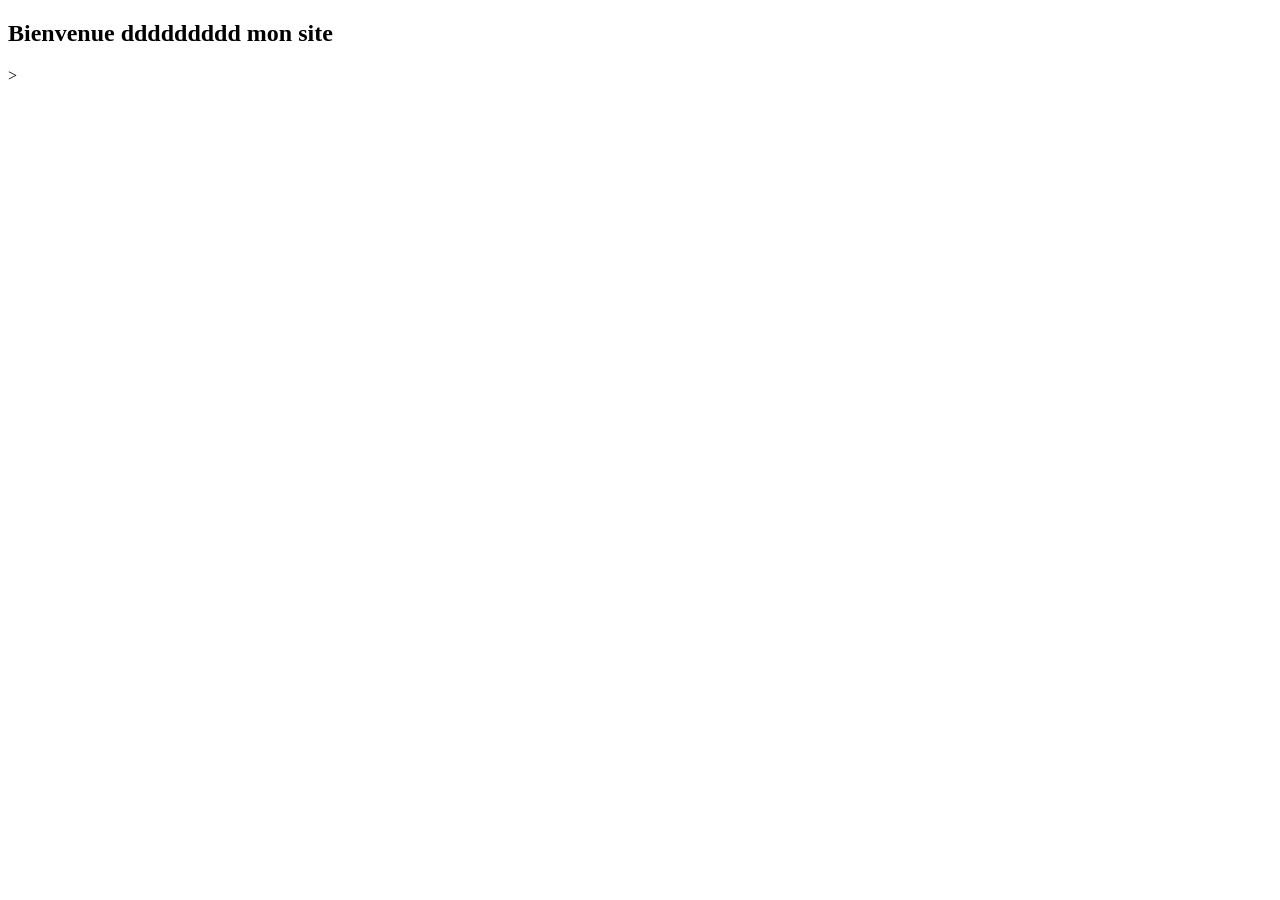
==== index.html @ bd6ba37a "dev tres tres important" ====
<!DOCTYPE html>
<html lang="fr">
  <head>
    <meta charset="UTF-8" />
    <meta name="viewport" content="width=device-width, initial-scale=1.0" />
    <meta name="description" content="Description de ma page" />
    <title>Mon Site</title>
    <link rel="stylesheet" href="css/style.css" />
  </head>
  <body>

    <header>
      <nav>
        <!-- Navigation -->
      </nav>
    </header>

    <main>
      <h2>Bienvenue ddddddddd mon site</h2>>
    </main>

    <footer>
      <!-- Pied de page -->
    </footer>

    <script src="js/script.js"></script>
  </body>
</html>
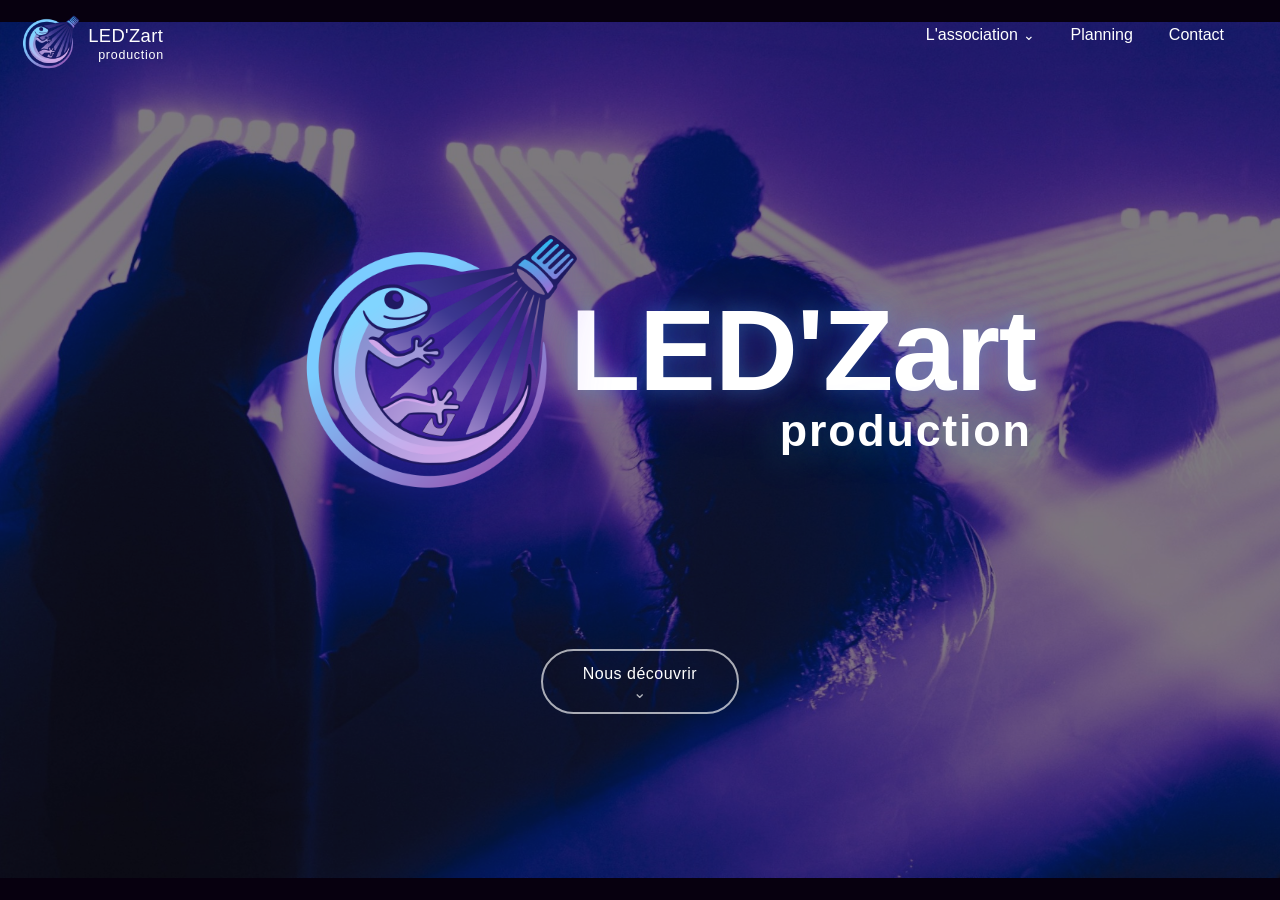
==== commit de635c02: "creation pages + formulaire contact" ====
--- a/index.html
+++ b/index.html
@@ -1,28 +1,83 @@
 <!DOCTYPE html>
 <html lang="fr">
-  <head>
-    <meta charset="UTF-8" />
-    <meta name="viewport" content="width=device-width, initial-scale=1.0" />
-    <meta name="description" content="Description de ma page" />
-    <title>Mon Site</title>
-    <link rel="stylesheet" href="css/style.css" />
-  </head>
-  <body>
+<head>
+  <meta charset="UTF-8" />
+  <meta name="viewport" content="width=device-width, initial-scale=1.0" />
+  <title>LED'Zart Production</title>
+  <link rel="stylesheet" href="css/style.css" />
+</head>
+<body class="page-accueil">
 
-    <header>
-      <nav>
-        <!-- Navigation -->
-      </nav>
-    </header>
+  <!-- NAVIGATION DESKTOP -->
+  <nav class="navbar" id="navbar">
+    <div class="nav-logo">
+      <a href="index.html">
+        <img src="assets/images/logo.png" alt="Logo LED'Zart" class="nav-logo-img" />
+        <span class="nav-logo-text">LED'Zart<br><span class="nav-logo-sub">production</span></span>
+      </a>
+    </div>
 
-    <main>
-      <h2>Bienvenue ddddddddd mon site</h2>>
-    </main>
+    <!-- Menu desktop -->
+    <ul class="nav-links">
+      <li class="nav-item has-dropdown">
+        <a href="#" class="nav-link" aria-haspopup="true" aria-expanded="false">
+          L'association <span class="nav-arrow">&#8964;</span>
+        </a>
+        <ul class="dropdown">
+          <li><a href="nous-decouvrir.html" class="dropdown-link">Nous découvrir</a></li>
+          <li><a href="#" class="dropdown-link">Nos réalisations</a></li>
+          <li><a href="#" class="dropdown-link">Rejoindre l'aventure</a></li>
+        </ul>
+      </li>
+      <li class="nav-item"><a href="#" class="nav-link">Planning</a></li>
+      <li class="nav-item"><a href="contact.html" class="nav-link">Contact</a></li>
+    </ul>
 
-    <footer>
-      <!-- Pied de page -->
-    </footer>
+    <!-- Burger (mobile uniquement) -->
+    <button class="burger" id="burgerBtn" aria-label="Ouvrir le menu" aria-expanded="false">
+      <span></span><span></span><span></span>
+    </button>
+  </nav>
 
-    <script src="js/script.js"></script>
-  </body>
+  <!-- DRAWER MOBILE -->
+  <div class="drawer-overlay" id="drawerOverlay"></div>
+  <nav class="nav-drawer" id="navDrawer" aria-label="Menu mobile">
+    <ul>
+      <li class="drawer-item has-submenu">
+        <a href="#" class="drawer-link" id="drawerAssoc">
+          L'association <span class="drawer-arrow">&#8964;</span>
+        </a>
+        <ul class="drawer-submenu">
+          <li><a href="nous-decouvrir.html" class="drawer-submenu-link">Nous découvrir</a></li>
+          <li><a href="#" class="drawer-submenu-link">Nos réalisations</a></li>
+          <li><a href="#" class="drawer-submenu-link">Rejoindre l'aventure</a></li>
+        </ul>
+      </li>
+      <li class="drawer-item"><a href="#" class="drawer-link">Planning</a></li>
+      <li class="drawer-item"><a href="contact.html" class="drawer-link">Contact</a></li>
+    </ul>
+  </nav>
+
+  <!-- HERO -->
+  <section class="hero">
+    <div class="hero-bg"><div class="hero-overlay"></div></div>
+    <div class="hero-content">
+      <div class="hero-logo-block">
+        <img src="assets/images/logo.png" alt="Logo LED'Zart" class="hero-logo-img" />
+        <div class="hero-logo-text">
+          <span class="hero-title">LED'Zart</span>
+          <span class="hero-subtitle">production</span>
+        </div>
+      </div>
+    </div>
+    <div class="hero-cta">
+      <a href="nous-decouvrir.html" class="btn-decouvrir" id="btnDecouvrir">
+        Nous découvrir
+        <span class="btn-arrow">&#8964;</span>
+      </a>
+    </div>
+  </section>
+
+  <script src="js/main.js"></script>
+</body>
 </html>
--- a/css/style.css
+++ b/css/style.css
@@ -0,0 +1,765 @@
+/* ============================================================
+   LED'ZART PRODUCTION – style.css
+   ============================================================ */
+
+/* ---------- POLICE PERSONNALISÉE ---------- */
+@font-face {
+  font-family: 'SugoDisplay';
+  src: url('../assets/police/sugo_pro_display/SugoProDisplay-Regular.otf') format('opentype'),
+       url('../assets/police/sugo_pro_display/SugoProDisplay-Regular.ttf') format('truetype');
+  font-weight: 400;
+  font-style: normal;
+}
+@font-face {
+  font-family: 'SugoDisplay';
+  src: url('../assets/police/sugo_pro_display/SugoProDisplay-Bold.otf') format('opentype'),
+       url('../assets/police/sugo_pro_display/SugoProDisplay-Bold.ttf') format('truetype');
+  font-weight: 700;
+  font-style: normal;
+}
+
+/* ---------- VARIABLES ---------- */
+:root {
+  --clr-bg:        #0a0010;
+  --clr-surface:   rgba(10, 0, 25, 0.82);
+  --clr-purple:    #7b2fff;
+  --clr-purple-lt: #a259ff;
+  --clr-cyan:      #38d1ff;
+  --clr-white:     #ffffff;
+  --clr-white-70:  rgba(255,255,255,0.70);
+  --clr-white-40:  rgba(255,255,255,0.40);
+
+  --nav-h:         70px;
+  --font-display:  'SugoDisplay', 'Impact', sans-serif;
+  --font-body:     'Segoe UI', 'Helvetica Neue', Arial, sans-serif;
+
+  --transition-fast: 0.22s ease;
+  --transition-mid:  0.38s cubic-bezier(.4,0,.2,1);
+}
+
+/* ---------- RESET DE BASE ---------- */
+*, *::before, *::after { box-sizing: border-box; margin: 0; padding: 0; }
+html {
+  scroll-behavior: smooth;
+  overflow-x: hidden;
+  width: 100%;
+}
+body {
+  font-family: var(--font-body);
+  background: var(--clr-bg);
+  color: var(--clr-white);
+  overflow-x: hidden;
+  width: 100%;
+}
+a { text-decoration: none; color: inherit; }
+ul { list-style: none; }
+img { display: block; max-width: 100%; }
+
+/* ============================================================
+   NAVIGATION
+   ============================================================ */
+.navbar {
+  position: fixed;
+  top: 0; left: 0; right: 0;
+  z-index: 1000;
+  height: var(--nav-h);
+  display: flex;
+  align-items: center;
+  justify-content: space-between;
+  padding: 0 2.5rem;
+  background: transparent;
+  transition: background var(--transition-mid);
+}
+
+/* Navbar avec fond (pages intérieures) */
+/* .navbar.navbar-solid {
+  background: rgba(6, 0, 18, 0.92);
+  backdrop-filter: blur(12px);
+  border-bottom: 1px solid rgba(123, 47, 255, 0.18);
+} */
+
+/* ---------- LOGO NAV ---------- */
+.nav-logo a {
+  display: flex;
+  align-items: center;
+  gap: 0.20rem;
+  margin-left: -30px;
+  margin-top: 20px;
+}
+.nav-logo-img {
+  width: 5rem;
+  object-fit: contain;
+}
+.nav-logo-text {
+  font-family: var(--font-display);
+  font-size: 1.15rem;
+  line-height: 0.9;
+  color: var(--clr-white);
+  letter-spacing: 0.02em;
+  margin-left: -5px;
+}
+.nav-logo-sub {
+  font-size: 0.78rem;
+  font-weight: 400;
+  color: var(--clr-white);
+  letter-spacing: 0.06em;
+  margin-left: 10px;
+}
+
+/* ---------- LIENS NAV (desktop) ---------- */
+.nav-links {
+  display: flex;
+  align-items: center;
+  gap: 0.25rem;
+}
+
+.nav-item {
+  position: relative;
+}
+
+.nav-link {
+  display: flex;
+  align-items: center;
+  gap: 0.3rem;
+  padding: 0.5rem 1rem;
+  font-size: 1rem;
+  font-weight: 500;
+  color: var(--clr-white);
+  border-radius: 6px;
+  transition: color var(--transition-fast), background var(--transition-fast);
+  white-space: nowrap;
+  cursor: pointer;
+}
+.nav-link:hover,
+.nav-item.open > .nav-link {
+  color: var(--clr-white);
+  background: rgba(255,255,255,0.07);
+}
+
+.nav-arrow {
+  font-size: 0.85em;
+  transition: transform var(--transition-fast);
+  display: inline-block;
+}
+.nav-item.open .nav-arrow {
+  transform: rotate(180deg);
+}
+
+/* ---------- DROPDOWN (desktop) ---------- */
+.dropdown {
+  position: absolute;
+  top: calc(100% + 2px);
+  right: 0;
+  min-width: 210px;
+  background: rgba(8, 2, 24, 0.92);
+  backdrop-filter: blur(16px);
+  border-radius: 8px;
+  padding: 0.5rem 0;
+  opacity: 0;
+  pointer-events: none;
+  transform: translateY(-6px);
+  transition: opacity var(--transition-mid), transform var(--transition-mid);
+}
+.nav-item.open .dropdown {
+  opacity: 1;
+  pointer-events: all;
+  transform: translateY(0);
+}
+.dropdown-link {
+  display: block;
+  padding: 0.65rem 1.4rem;
+  font-size: 0.97rem;
+  font-weight: 400;
+  color: var(--clr-white-70);
+  transition: color var(--transition-fast), font-weight var(--transition-fast), background var(--transition-fast);
+  white-space: nowrap;
+}
+.dropdown-link:hover,
+.dropdown-link.active {
+  color: var(--clr-white);
+  font-weight: 700;
+  background: rgba(255,255,255,0.05);
+}
+
+/* ---------- BURGER BUTTON (masqué desktop) ---------- */
+.burger {
+  display: none;
+  flex-direction: column;
+  justify-content: center;
+  gap: 5px;
+  width: 36px;
+  height: 36px;
+  cursor: pointer;
+  background: none;
+  border: none;
+  padding: 4px;
+  z-index: 1100;
+}
+.burger span {
+  display: block;
+  width: 100%;
+  height: 2px;
+  background: var(--clr-white);
+  border-radius: 2px;
+  transition: transform 0.35s cubic-bezier(.4,0,.2,1),
+              opacity 0.25s ease,
+              width 0.25s ease;
+  transform-origin: center;
+}
+/* Croix quand ouvert */
+.burger.open span:nth-child(1) { transform: translateY(7px) rotate(45deg); }
+.burger.open span:nth-child(2) { opacity: 0; width: 0; }
+.burger.open span:nth-child(3) { transform: translateY(-7px) rotate(-45deg); }
+
+/* ---------- DRAWER MOBILE ---------- */
+.nav-drawer {
+  position: fixed;
+  top: 0; right: 0;
+  width: min(75vw, 300px);
+  height: 100vh;
+  background: rgba(6, 0, 20, 0.97);
+  backdrop-filter: blur(20px);
+  z-index: 1050;
+  transform: translateX(100%);
+  transition: transform 0.4s cubic-bezier(.4,0,.2,1);
+  display: flex;
+  flex-direction: column;
+  padding: calc(var(--nav-h) + 1.5rem) 0 2rem;
+  overflow-y: auto;
+}
+.nav-drawer.open {
+  transform: translateX(0);
+}
+
+/* Overlay sombre derrière le drawer */
+.drawer-overlay {
+  position: fixed;
+  inset: 0;
+  background: rgba(0,0,0,0.55);
+  z-index: 1040;
+  opacity: 0;
+  pointer-events: none;
+  transition: opacity 0.4s ease;
+}
+.drawer-overlay.open {
+  opacity: 1;
+  pointer-events: all;
+}
+
+/* Items dans le drawer */
+.drawer-item {
+  border-bottom: 1px solid rgba(255,255,255,0.07);
+}
+.drawer-link {
+  display: flex;
+  align-items: center;
+  justify-content: space-between;
+  padding: 1rem 1.8rem;
+  font-size: 1.05rem;
+  font-weight: 500;
+  color: var(--clr-white);
+  cursor: pointer;
+  transition: background var(--transition-fast), color var(--transition-fast);
+}
+.drawer-link:hover {
+  background: rgba(255,255,255,0.05);
+  color: var(--clr-purple-lt);
+}
+.drawer-arrow {
+  font-size: 0.85em;
+  transition: transform var(--transition-fast);
+  display: inline-block;
+}
+.drawer-item.open .drawer-arrow {
+  transform: rotate(180deg);
+}
+
+/* Sous-menu dans le drawer */
+.drawer-submenu {
+  max-height: 0;
+  overflow: hidden;
+  transition: max-height 0.35s cubic-bezier(.4,0,.2,1);
+  background: rgba(255,255,255,0.03);
+}
+.drawer-item.open .drawer-submenu {
+  max-height: 300px;
+}
+.drawer-submenu-link {
+  display: block;
+  padding: 0.75rem 1.8rem 0.75rem 2.8rem;
+  font-size: 0.95rem;
+  color: var(--clr-white-70);
+  transition: color var(--transition-fast), background var(--transition-fast);
+}
+.drawer-submenu-link:hover,
+.drawer-submenu-link.active {
+  color: var(--clr-white);
+  background: rgba(255,255,255,0.04);
+  font-weight: 700;
+}
+
+
+
+/* ============================================================
+   PAGE ACCUEIL - HERO
+   ============================================================ */
+.page-accueil {
+  overflow: hidden;
+}
+
+.hero {
+  position: relative;
+  width: 100%;
+  min-height: 100vh;
+  height: 100vh;
+  display: flex;
+  flex-direction: column;
+  align-items: center;
+  justify-content: center;
+}
+
+@supports (height: 100svh) {
+  .hero { height: 100svh; }
+}
+
+.hero-bg {
+  position: absolute;
+  top: 0; left: 0;
+  width: 100%;
+  height: 100%;
+  background: url('../assets/images/ledzart_lumiere_violette.jpg') center center / 100% auto no-repeat;
+  z-index: 0;
+}
+.hero-overlay {
+  position: absolute;
+  top: 0; left: 0;
+  width: 100%;
+  height: 100%;
+  background: rgba(5, 0, 15, 0.52);
+}
+
+/* ---------- HERO CONTENT ---------- */
+.hero-content {
+  position: relative;
+  z-index: 1;
+  display: flex;
+  align-items: center;
+  justify-content: center;
+  gap: 2.5rem;
+  padding: 0 2rem;
+  margin-top: calc(var(--nav-h) * -0.5);
+}
+
+.hero-logo-block {
+  display: flex;
+  align-items: center;
+  gap: 2rem;
+}
+
+.hero-logo-img {
+  width: clamp(100px, 30vw, 800px);
+  height: auto;
+  filter: drop-shadow(0 0 32px rgba(123, 47, 255, 0.45));
+  animation: floatLogo 5s ease-in-out infinite;
+}
+
+@keyframes floatLogo {
+  0%, 100% { transform: translateY(0); }
+  50%       { transform: translateY(-10px); }
+}
+
+.hero-logo-text {
+  display: flex;
+  flex-direction: column;
+  margin-left: -90px;
+}
+.hero-title {
+  font-family: var(--font-display);
+  font-size: clamp(3.5rem, 9vw, 9rem);
+  font-weight: 700;
+  color: var(--clr-white);
+  line-height: 0.95;
+  letter-spacing: -0.01em;
+  text-shadow: 0 0 60px rgba(123, 47, 255, 0.5), 0 0 20px rgba(56, 209, 255, 0.3);
+}
+.hero-subtitle {
+  font-family: var(--font-display);
+  font-size: clamp(1.4rem, 3.5vw, 3.6rem);
+  font-weight: 700;
+  color: var(--clr-white);
+  letter-spacing: 0.04em;
+  text-align: right;
+  padding-right: 0.1em;
+  text-shadow: 0 0 40px rgba(56, 209, 255, 0.4);
+}
+
+/* ---------- BOUTON NOUS DECOUVRIR ---------- */
+.hero-cta {
+  position: relative;
+  z-index: 1;
+  margin-top: 3rem;
+}
+
+.btn-decouvrir {
+  display: inline-flex;
+  flex-direction: column;
+  align-items: center;
+  gap: 0.15rem;
+  padding: 0.85rem 2.5rem 0.7rem;
+  border: 2px solid rgba(255,255,255,0.65);
+  border-radius: 999px;
+  font-size: 1rem;
+  font-weight: 400;
+  color: var(--clr-white);
+  background: transparent;
+  cursor: pointer;
+  letter-spacing: 0.03em;
+  transition:
+    border-color var(--transition-fast),
+    font-weight var(--transition-fast),
+    box-shadow var(--transition-fast),
+    background var(--transition-fast);
+}
+.btn-decouvrir .btn-arrow {
+  font-size: 1rem;
+  line-height: 1;
+  opacity: 0.7;
+  transition: transform var(--transition-fast);
+}
+.btn-decouvrir:hover {
+  font-weight: 700;
+  border-color: var(--clr-white);
+  border-width: 2.5px;
+  box-shadow: 0 0 18px rgba(255,255,255,0.18), 0 0 6px rgba(123, 47, 255, 0.4);
+  background: rgba(255,255,255,0.04);
+}
+.btn-decouvrir:hover .btn-arrow {
+  transform: translateY(3px);
+}
+
+/* ============================================================
+   TRANSITION GLISSEMENT BAS -> HAUT
+   ============================================================ */
+.transition-curtain {
+  position: fixed;
+  inset: 0;
+  background: var(--clr-bg);
+  z-index: 9999;
+  transform: translateY(100%);
+  transition: transform 0.55s cubic-bezier(.7,0,.2,1);
+  pointer-events: none;
+}
+.transition-curtain.slide-up {
+  transform: translateY(0);
+}
+
+.page-enter {
+  animation: pageSlideIn 0.55s cubic-bezier(.4,0,.2,1) both;
+}
+@keyframes pageSlideIn {
+  from { transform: translateY(40px); opacity: 0; }
+  to   { transform: translateY(0);    opacity: 1; }
+}
+
+/* ============================================================
+   PAGE NOUS DECOUVRIR
+   ============================================================ */
+.page-nous-decouvrir {
+  min-height: 100vh;
+  overflow-x: hidden;
+}
+
+.nd-main {
+  position: relative;
+  min-height: 100vh;
+  padding-top: var(--nav-h);
+}
+
+.nd-bg {
+  position: fixed;
+  inset: 0;
+  background: url('../assets/images/ledzart_lumiere_violette.jpg') center bottom / cover no-repeat;
+  z-index: -1;
+}
+.nd-overlay {
+  position: absolute;
+  inset: 0;
+  background: rgba(4, 0, 16, 0.78);
+}
+
+.nd-container {
+  display: flex;
+  align-items: center;
+  justify-content: space-between;
+  gap: 3rem;
+  min-height: calc(100vh - var(--nav-h));
+  padding: 3rem 5vw 3rem 5vw;
+  max-width: 1400px;
+  margin: 0 auto;
+}
+
+/* ---------- PHOTOS GAUCHE ---------- */
+.nd-photos {
+  position: relative;
+  flex: 0 0 auto;
+  width: clamp(280px, 40vw, 560px);
+  height: clamp(320px, 45vw, 520px);
+}
+.nd-photo {
+  position: absolute;
+  border-radius: 6px;
+  overflow: hidden;
+  box-shadow: 0 8px 40px rgba(0,0,0,0.6);
+}
+.nd-photo img {
+  width: 100%;
+  height: 100%;
+  object-fit: cover;
+}
+.nd-photo-1 {
+  top: 0; left: 0;
+  width: 68%;
+  height: 62%;
+}
+.nd-photo-2 {
+  bottom: 0; right: 0;
+  width: 75%;
+  height: 65%;
+}
+
+/* ---------- TEXTE DROITE ---------- */
+.nd-text {
+  flex: 1;
+  max-width: 650px;
+  text-align: right;
+}
+
+.nd-title {
+  font-family: var(--font-display);
+  font-size: clamp(2.8rem, 5.5vw, 5rem);
+  font-weight: 700;
+  color: var(--clr-white);
+  margin-bottom: 1.8rem;
+  line-height: 1;
+  text-shadow: 0 0 50px rgba(123,47,255,0.4);
+}
+
+.nd-body {
+  font-size: clamp(0.88rem, 1.2vw, 1.02rem);
+  line-height: 1.8;
+  color: var(--clr-white-70);
+  margin-bottom: 1.8rem;
+}
+
+.nd-cta-line {
+  font-size: 1rem;
+  color: var(--clr-white-70);
+}
+
+.nd-contact-link {
+  color: var(--clr-white);
+  text-decoration: underline;
+  text-underline-offset: 3px;
+  transition: color var(--transition-fast);
+}
+.nd-contact-link:hover {
+  color: var(--clr-purple-lt);
+}
+
+/* ============================================================
+   RESPONSIVE - mobile
+   ============================================================ */
+@media (max-width: 768px) {
+
+  /* --- Navbar --- */
+  .navbar {
+    padding: 0 1.2rem;
+  }
+
+  /* Annule les marges negatives desktop sur le logo nav */
+  .nav-logo a {
+    margin-left: 0;
+    margin-top: 0;
+  }
+
+  /* Masque le menu desktop, affiche le burger */
+  .nav-links {
+    display: none;
+  }
+  .burger {
+    display: flex;
+  }
+
+  /* --- Hero --- */
+  .hero {
+    width: 100%;
+    min-height: 100vh;
+    min-height: 100dvh;
+  }
+
+  .hero-bg {
+    background-size: cover;
+    background-position: center center;
+  }
+
+  .hero-content {
+    width: 100%;
+    padding: 0 1.2rem;
+    margin-top: 0;
+    justify-content: center;
+  }
+
+  .hero-logo-block {
+    flex-direction: column;
+    align-items: center;
+    gap: 0.8rem;
+    text-align: center;
+    width: 100%;
+  }
+
+  .hero-logo-img {
+    width: clamp(100px, 40vw, 180px);
+  }
+
+  /* Annule le margin-left negatif desktop */
+  .hero-logo-text {
+    margin-left: 0;
+    align-items: center;
+  }
+
+  .hero-title {
+    font-size: clamp(2.8rem, 13vw, 5rem);
+    text-align: center;
+  }
+
+  .hero-subtitle {
+    font-size: clamp(1.1rem, 5.5vw, 2rem);
+    text-align: center;
+    padding-right: 0;
+  }
+
+  .hero-cta {
+    margin-top: 2rem;
+  }
+
+  /* --- Nous decouvrir --- */
+  .nd-container {
+    flex-direction: column;
+    padding: 2rem 1.5rem 3rem;
+    min-height: auto;
+    margin-top: 1.5rem;
+  }
+  .nd-photos {
+    width: 100%;
+    height: 240px;
+  }
+  .nd-text {
+    text-align: center;
+    max-width: 100%;
+  }
+}
+
+
+/* ============================================================
+   PAGE CONTACT
+   ============================================================ */
+
+.page-contacts {
+  min-height: 100vh;
+}
+
+.contact-main {
+  position: relative;
+  min-height: 100vh;
+  padding-top: var(--nav-h);
+  display: flex;
+  align-items: center;
+  justify-content: center;
+}
+
+.contact-bg {
+  position: fixed;
+  inset: 0;
+  background: url('../assets/images/ledzart_sceno_soiree.jpg') center / cover no-repeat;
+  z-index: -1;
+}
+
+.contact-overlay {
+  position: absolute;
+  inset: 0;
+  background: rgba(4, 0, 16, 0.5);
+}
+
+.contact-container {
+  width: 100%;
+  max-width: 600px;
+  padding: 2rem;
+  text-align: center;
+  background-color: rgba(255,255,255,0.15);
+  border-radius: 15px;
+}
+
+.contact-title {
+  font-family: var(--font-display);
+  font-size: 3rem;
+  margin-bottom: 2rem;
+}
+
+.contact-form {
+  display: flex;
+  flex-direction: column;
+  gap: 1.2rem;
+}
+
+.form-group input,
+.form-group textarea {
+  width: 100%;
+  padding: 0.9rem;
+  background: rgba(255,255,255,0.8);
+  border: 1px solid rgba(255,255,255,0.2);
+  border-radius: 6px;
+  color: white;
+  font-size: 1rem;
+}
+
+
+.form-row {
+  display: flex;
+  gap: 1rem;
+}
+
+.form-row .form-group {
+  flex: 1;
+}
+
+@media (max-width: 600px) {
+  .form-row {
+    flex-direction: column;
+  }
+}
+
+.form-group input:focus,
+.form-group textarea:focus {
+  outline: none;
+  border-color: var(--clr-purple);
+}
+
+.btn-contact {
+  padding: 0.9rem;
+  border: 2px solid white;
+  background: transparent;
+  color: white;
+  cursor: pointer;
+  border-radius: 999px;
+  transition: 0.3s;
+}
+
+.btn-contact:hover {
+  background: white;
+  color: black;
+}
+
+.form-message {
+  margin-bottom: 1rem;
+  font-size: 0.95rem;
+}
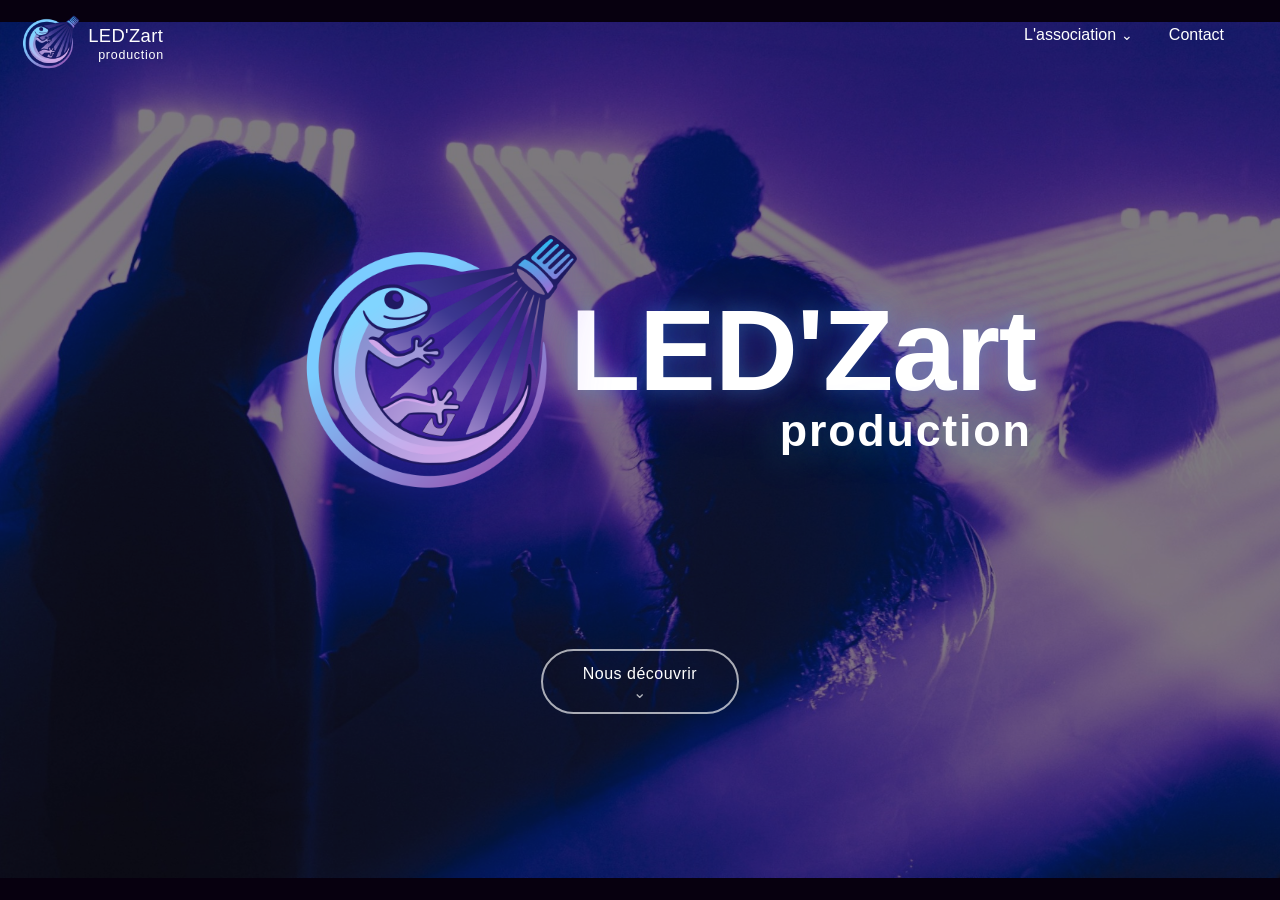
==== commit 89fa5858: "blabla" ====
--- a/index.html
+++ b/index.html
@@ -29,7 +29,7 @@
           <li><a href="#" class="dropdown-link">Rejoindre l'aventure</a></li>
         </ul>
       </li>
-      <li class="nav-item"><a href="#" class="nav-link">Planning</a></li>
+      <!-- <li class="nav-item"><a href="#" class="nav-link">Planning</a></li> -->
       <li class="nav-item"><a href="contact.html" class="nav-link">Contact</a></li>
     </ul>
 
@@ -53,7 +53,7 @@
           <li><a href="#" class="drawer-submenu-link">Rejoindre l'aventure</a></li>
         </ul>
       </li>
-      <li class="drawer-item"><a href="#" class="drawer-link">Planning</a></li>
+      <!-- <li class="drawer-item"><a href="#" class="drawer-link">Planning</a></li> -->
       <li class="drawer-item"><a href="contact.html" class="drawer-link">Contact</a></li>
     </ul>
   </nav>
